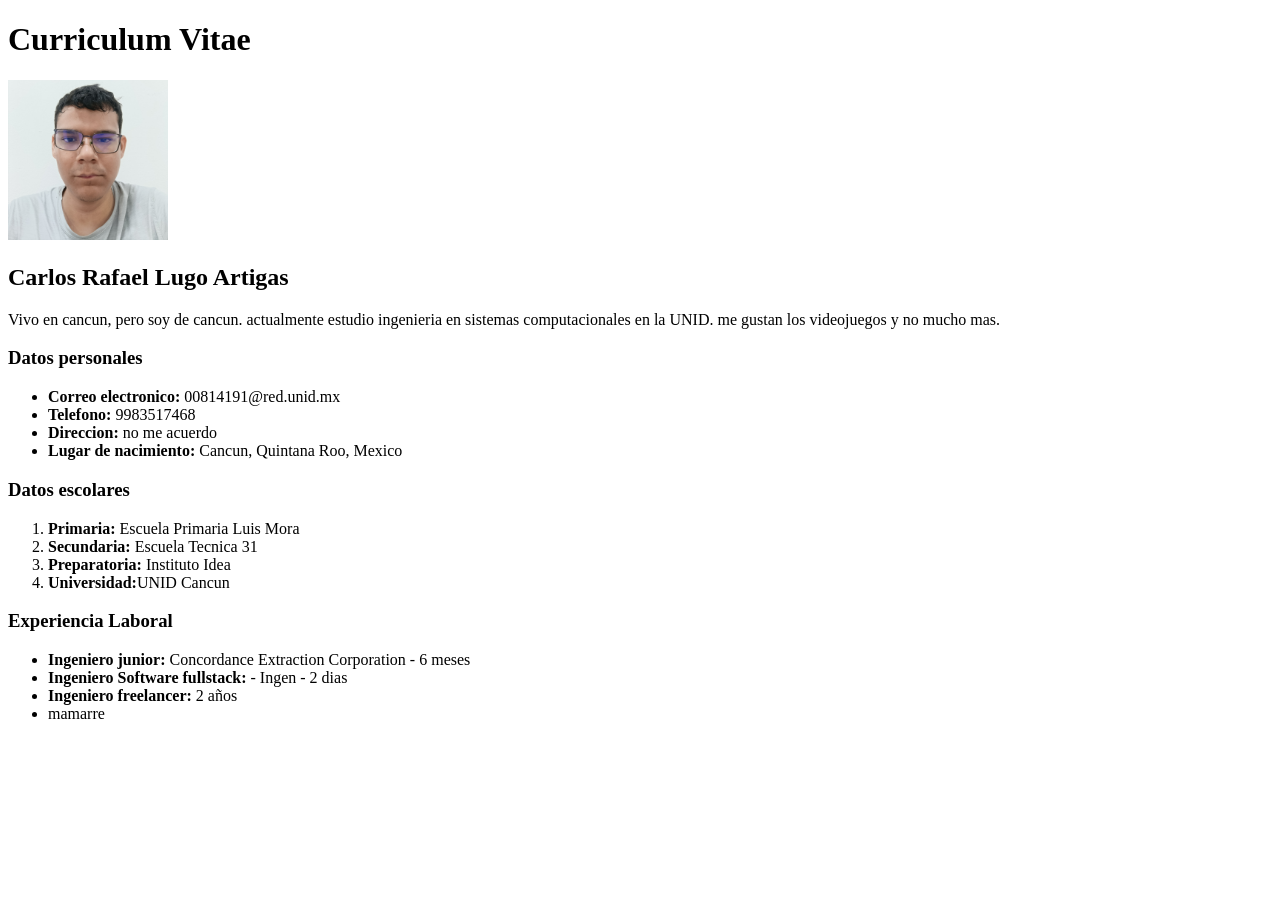
==== index.html @ a2b1817f "Creando mi curriculum" ====
<!DOCTYPE html>
<html lang="es">
<head>
    <meta charset="UTF-8">
    <meta name="viewport" content="width=device-width, initial-scale=1.0">
    <title>Mi primera página</title>
</head>
<body>
    <h1>Curriculum Vitae</h1>
    <img src="Foto.jpg" width="160">
    <h2>Carlos Rafael Lugo Artigas</h2>
    <p>Vivo en cancun, pero soy de cancun. actualmente estudio ingenieria en sistemas computacionales en la UNID. me gustan los videojuegos y no mucho mas.</p>
    <h3>Datos personales</h3>
    <ul>
        <li><strong>Correo electronico:</strong> 00814191@red.unid.mx</li>
        <li><strong>Telefono:</strong> 9983517468</li>
        <li><strong>Direccion:</strong> no me acuerdo</li>
         <li><strong>Lugar de nacimiento:</strong> Cancun, Quintana Roo, Mexico</li>   
    </ul>
    <h3>Datos escolares</h3>
    <ol>
        <li><strong> Primaria:</strong> Escuela Primaria Luis Mora</li>
        <li><strong>Secundaria:</strong> Escuela Tecnica 31</li>
        <li><strong>Preparatoria:</strong> Instituto Idea</li>
        <li><strong>Universidad:</strong>UNID Cancun</li>
    </ol>
    <h3>Experiencia Laboral</h3>
    <ul>
        <li><strong>Ingeniero junior:</strong> Concordance Extraction Corporation - 6 meses</li>
        <li><strong>Ingeniero Software fullstack:</strong> - Ingen - 2 dias</li>
        <li><strong>Ingeniero freelancer:</strong> 2 años</li>
        <li>mamarre</li>
    </ul>
</body>
</html>
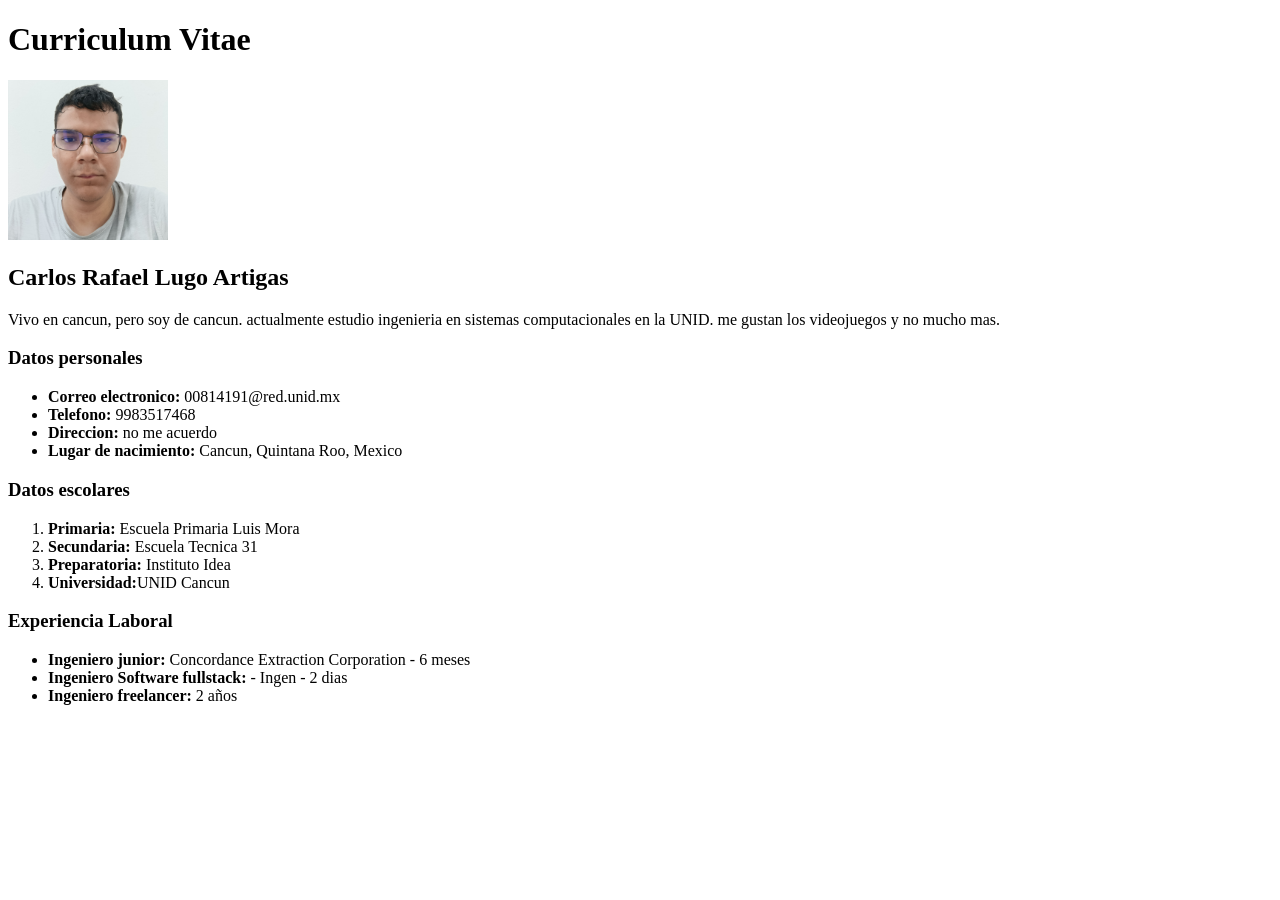
==== commit 29248ef5: "woops" ====
--- a/index.html
+++ b/index.html
@@ -29,7 +29,6 @@
         <li><strong>Ingeniero junior:</strong> Concordance Extraction Corporation - 6 meses</li>
         <li><strong>Ingeniero Software fullstack:</strong> - Ingen - 2 dias</li>
         <li><strong>Ingeniero freelancer:</strong> 2 años</li>
-        <li>mamarre</li>
     </ul>
 </body>
 </html>
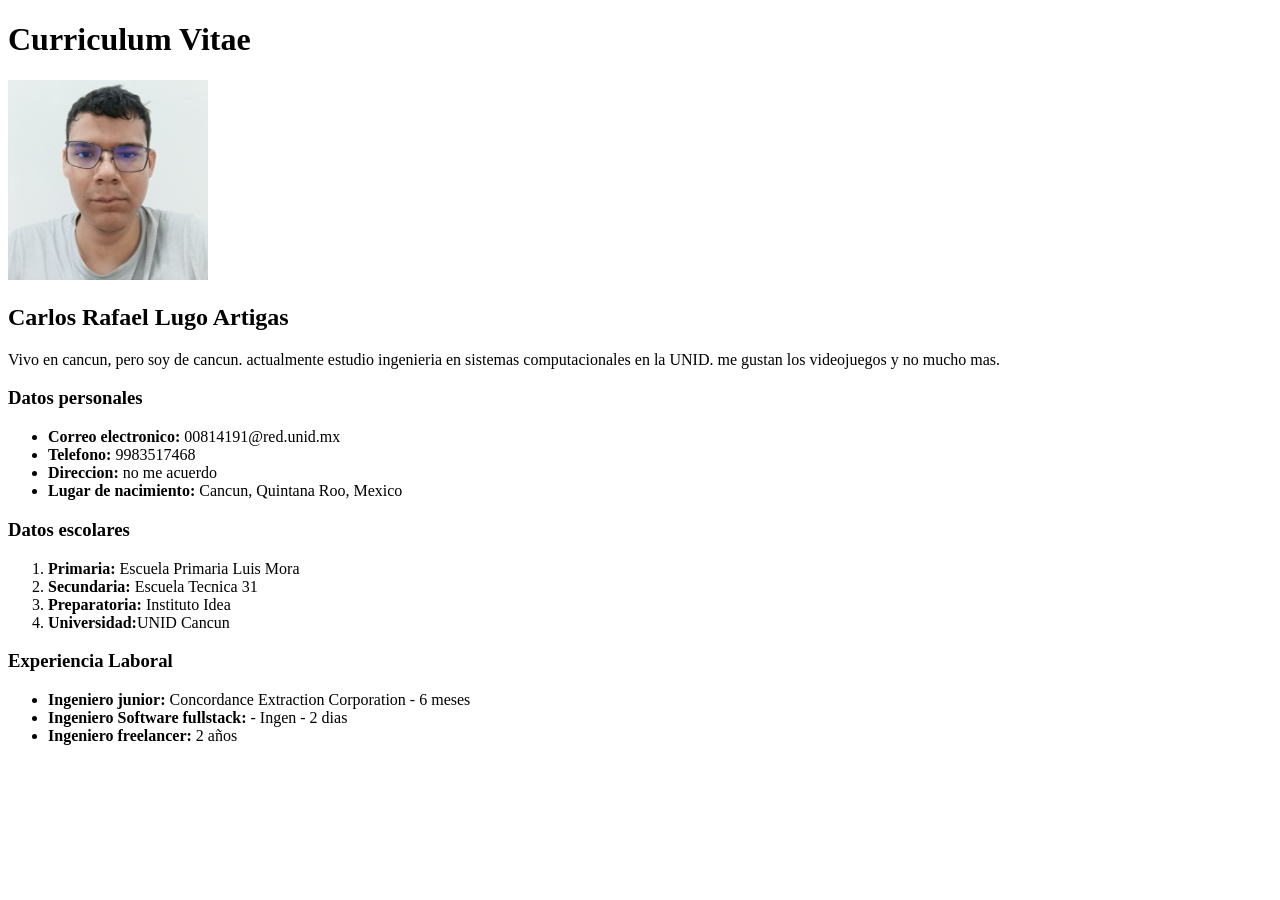
==== commit 202c7f09: "Ajustes de foto" ====
--- a/index.html
+++ b/index.html
@@ -7,7 +7,7 @@
 </head>
 <body>
     <h1>Curriculum Vitae</h1>
-    <img src="Foto.jpg" width="160">
+    <img src="Foto.jpg" width="200">
     <h2>Carlos Rafael Lugo Artigas</h2>
     <p>Vivo en cancun, pero soy de cancun. actualmente estudio ingenieria en sistemas computacionales en la UNID. me gustan los videojuegos y no mucho mas.</p>
     <h3>Datos personales</h3>
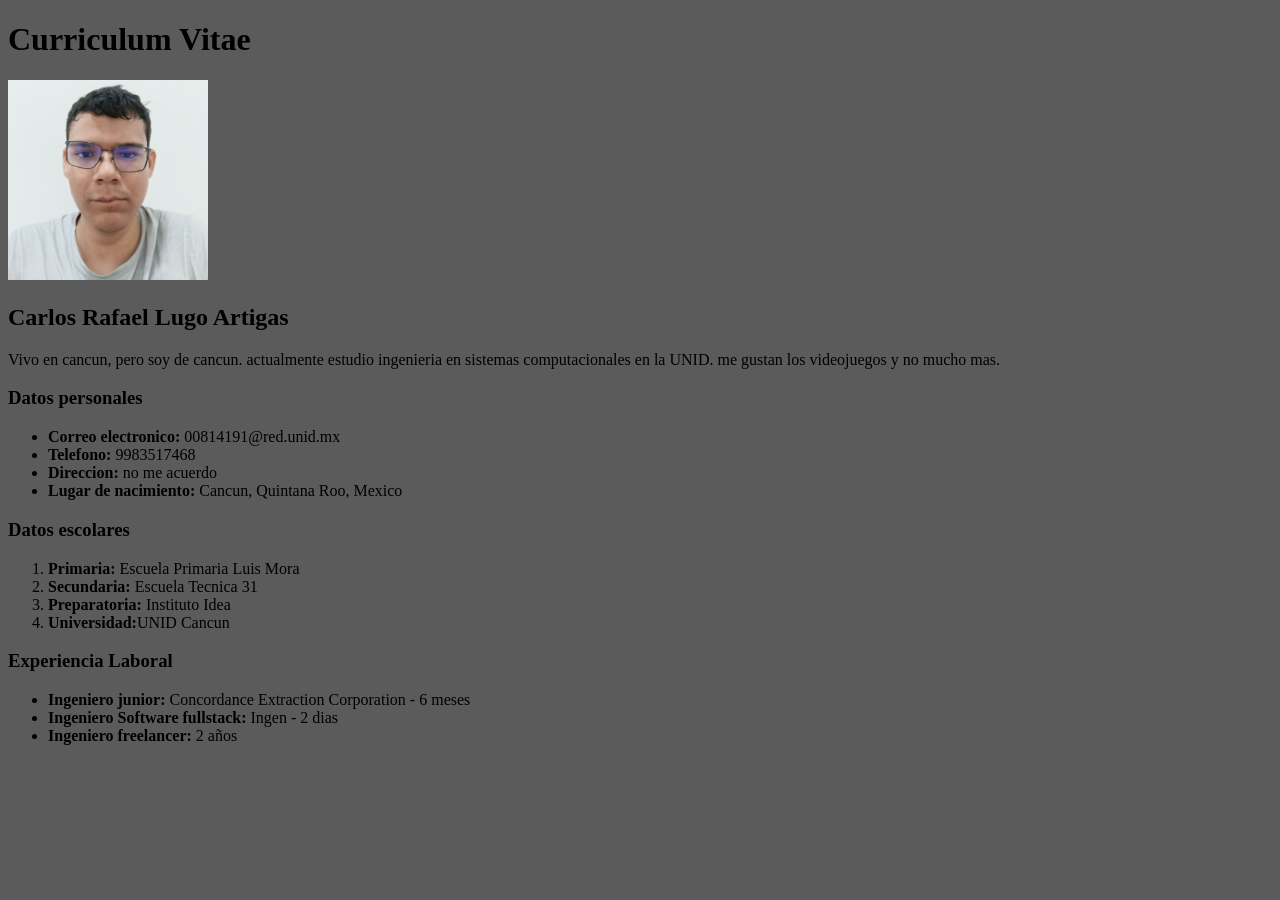
==== commit 76b90ee4: "Añadir hoja de estilos" ====
--- a/index.html
+++ b/index.html
@@ -3,6 +3,7 @@
 <head>
     <meta charset="UTF-8">
     <meta name="viewport" content="width=device-width, initial-scale=1.0">
+    <link rel="stylesheet" href="style.css">
     <title>Mi primera página</title>
 </head>
 <body>
@@ -27,7 +28,7 @@
     <h3>Experiencia Laboral</h3>
     <ul>
         <li><strong>Ingeniero junior:</strong> Concordance Extraction Corporation - 6 meses</li>
-        <li><strong>Ingeniero Software fullstack:</strong> - Ingen - 2 dias</li>
+        <li><strong>Ingeniero Software fullstack:</strong> Ingen - 2 dias</li>
         <li><strong>Ingeniero freelancer:</strong> 2 años</li>
     </ul>
 </body>
--- a/style.css
+++ b/style.css
@@ -0,0 +1,3 @@
+body{
+    background-color: rgb(91, 91, 91);
+}
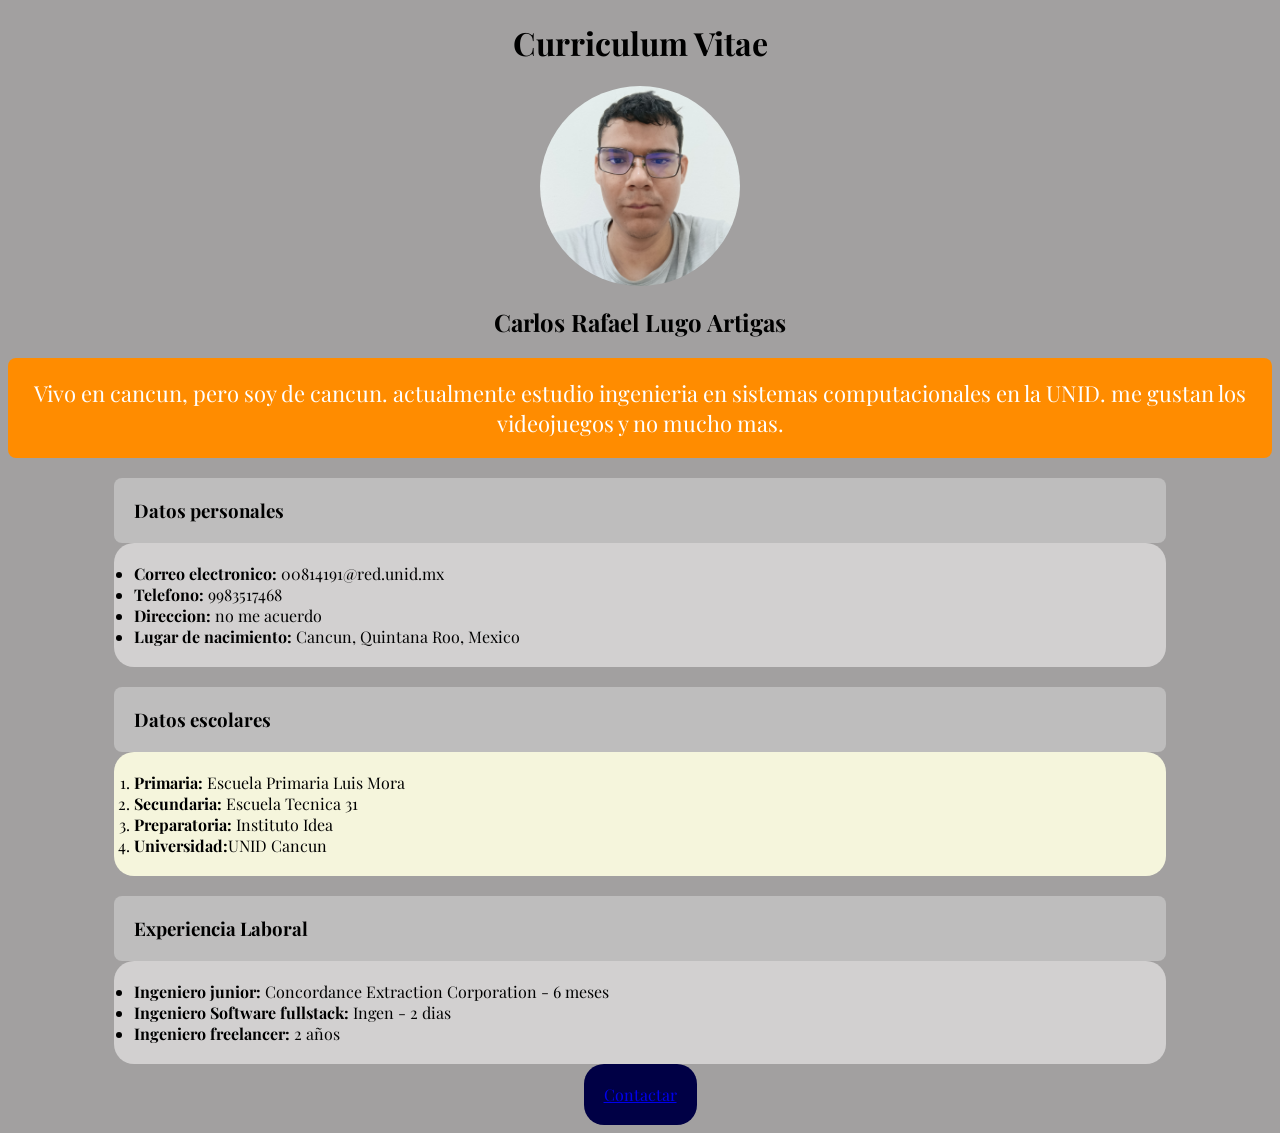
==== commit 31f51b20: "link externo - redundancia" ====
--- a/index.html
+++ b/index.html
@@ -30,6 +30,8 @@
         <li><strong>Ingeniero junior:</strong> Concordance Extraction Corporation - 6 meses</li>
         <li><strong>Ingeniero Software fullstack:</strong> Ingen - 2 dias</li>
         <li><strong>Ingeniero freelancer:</strong> 2 años</li>
+    
     </ul>
+    <a href="contacto.html">Contactar</a>
 </body>
 </html>
--- a/style.css
+++ b/style.css
@@ -1,3 +1,76 @@
+@import url('https://fonts.googleapis.com/css2?family=Playfair+Display:ital,wght@0,400..900;1,400..900&display=swap');
+
+
 body{
-    background-color: rgb(91, 91, 91);
+    background-color: rgb(162, 160, 160);
+    font-family: "playfair Display";
+}
+
+h1, h2{
+    text-align: center;
+}
+
+img{
+display: block;
+margin: auto;
+border-radius: 50%; 
+
+}
+
+img:hover{
+    width: 200px;
+    height: 200px;
+    scale: 1.5;
+    transition: all 0.5s ease;
+    overflow: hidden;
+}
+
+p{
+    text-align: center;
+    background-color: darkorange;
+    color: white;
+    margin:auto;
+    font-size: 22px;
+    padding: 20px;
+    border-radius: 8px;
+    
+}
+
+p:hover{
+    background-color: darkblue;
+}
+
+h3{
+    width: 80%;
+    margin: auto;
+    background-color: rgb(190, 189, 189);
+    border-radius: 8px;
+    padding: 20px;
+    margin-top: 20px;
+}
+
+ul{
+    width: 80%;
+    margin: auto;
+    border-radius: 20px;
+    padding: 20px;
+    background-color: rgb(210, 208, 208);
+}
+
+ol{
+    background-color: beige;
+    width: 80%;
+    margin: auto;
+    border-radius: 20px;
+    padding: 20px;
+}
+
+a{
+    background: rgb(0, 0, 69);
+    padding: 20px;
+    display: block;
+    margin: auto;
+    text-align: center;
+    width: fit-content;
+    border-radius: 20px;
 }
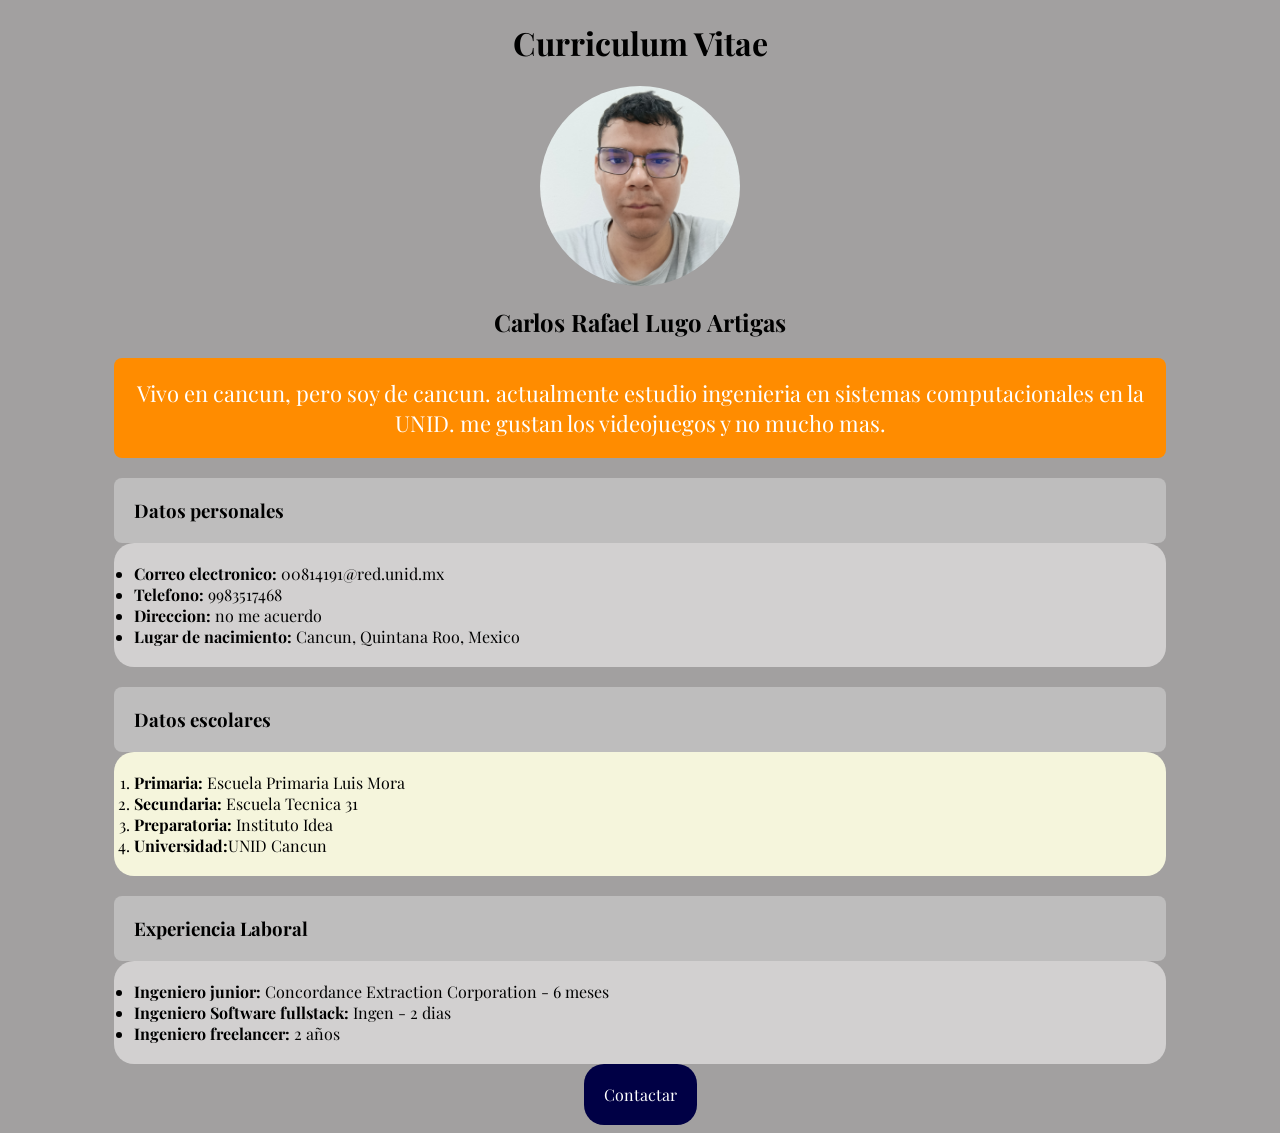
==== commit 54de5a92: "Contacto Añadido -cambios a styles para acomodarlo" ====
--- a/index.html
+++ b/index.html
@@ -34,4 +34,4 @@
     </ul>
     <a href="contacto.html">Contactar</a>
 </body>
-</html>+</html>
--- a/style.css
+++ b/style.css
@@ -30,6 +30,7 @@
     background-color: darkorange;
     color: white;
     margin:auto;
+    width: 80%;
     font-size: 22px;
     padding: 20px;
     border-radius: 8px;
@@ -67,10 +68,95 @@
 
 a{
     background: rgb(0, 0, 69);
+    color: white;
     padding: 20px;
     display: block;
     margin: auto;
     text-align: center;
     width: fit-content;
     border-radius: 20px;
+    text-decoration: none;
+}
+
+#maps{
+    margin: 40px auto;
+    width: 100%;
+    height: 450px;
+}
+
+#maps iframe{
+    width: 100%;
+    height: 100%;
+}
+
+#formContainer{
+    width: 100%;
+    background: #f0f0f0;
+    padding: 50px 0;
+    margin: 40px auto;
+}
+
+#formContainer{
+    width: 80%;
+    margin: auto;
+}
+
+#formContainer label {
+    display: block;
+    margin-bottom: 5px;
+    font-weight: bold;
+    font-size: 24px;
+}
+
+#formContainer input, 
+#formContainer textarea {
+    display: block;
+    border: 2px solid #fafafa;
+    border-radius: 8px;
+    height: 25px;
+    padding: 10px;
+    font-size: 24px;
+    width: 100%;
+    margin-bottom: 15px;
+}
+
+#formContainer textarea{
+    height: 100px;
+}
+
+#formContainer {
+    background: rgb(190, 189, 189);
+
+    color: white;
+    padding: 12px 20px;
+    border: none;
+    border-radius: 5px;
+    cursor: pointer;
+    font-size: 16px;
+    transition: background-color 0.3s ease;
+}
+
+.boton-enviar{
+    background-color: #007bff;
+    color: white;
+    padding: 12px 24px;
+    text-align: center;
+    text-decoration: none;
+    display: inline-block;
+    border: none;
+    margin: 4px 2px;
+    border-radius: 10px;
+    font-size: 16px;
+    cursor: pointer;
+    transition-duration: 0.4s;
+}
+
+.boton-enviar:hover{
+    background-color: #0056b3;
+}
+
+.boton-enviar:active{
+    background-color: #003d82;
+    transform: translateY(1px);
+    box-shadow: 0 5px #666;
 }
